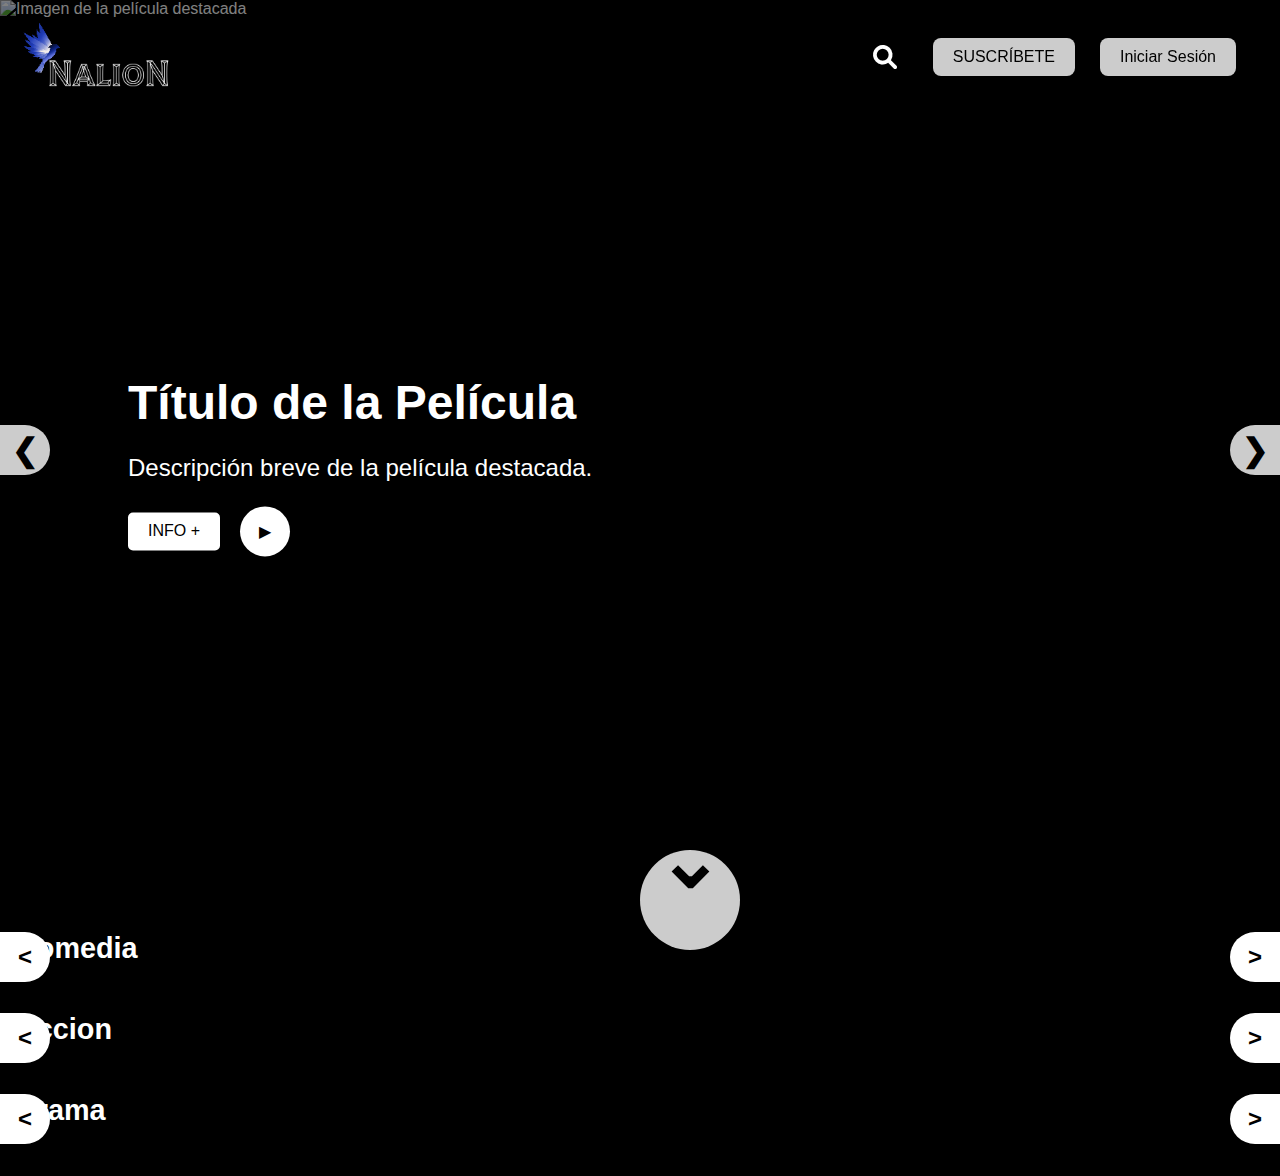
==== index.html @ d017f922 "Merge branch 'lili' into dev" ====
<!DOCTYPE html>
<html lang="es">

<head>
  <meta charset="UTF-8">
  <meta name="viewport" content="width=device-width, initial-scale=1.0">
  <title>NALION</title>
  <link rel="icon" href="/img/favicon.ico" type="image/x-icon">
  <link rel="stylesheet" href="style.css">
  <link rel="stylesheet" href="categoria.css">
  <link rel="stylesheet" href="https://cdnjs.cloudflare.com/ajax/libs/font-awesome/6.0.0-beta3/css/all.min.css">
  <link rel="stylesheet" href="mobile.css">
  <link rel="stylesheet" href="suscripcion.css">
  <link rel="stylesheet" href="login.css">

</head>

<body>
  <header>
    <img src="/img/logo.webp" alt="Nalion Streaming">
    <div class="header-right">
      <div id="buscador">
        <button id="lupa">
          <i class="fas fa-search"></i>
        </button>
        <form id="form-buscador" action="#" method="get" style="display: none;">
          <input type="text" name="query" placeholder="¿Qué buscas?">
        </form>
        <div id="modal-busqueda" class="modal">
          <div class="modal-contenido">
            <span class="cerrar-modal" id="cerrar-modal-busqueda">&times;</span>
            <h2>Resultados de la búsqueda</h2>
            <div id="resultados-busqueda" class="resultados-busqueda"></div>
          </div>
        </div>
      </div>
      <button id="btn-suscripcion" class="btn-suscripcion">SUSCRÍBETE</button>
      <button id="btn-login" class="btn-suscripcion">Iniciar Sesión</button>
    </div>

  </header>

  <main id="main">
    <div id="hero" class="hero-section">
      <button id="btn-prev" class="btn-lateral">❮</button>
      <div class="hero-contenido">
        <h1 id="hero-titulo">Título de la Película</h1>
        <p id="hero-descripcion">Descripción breve de la película destacada.</p>
        <div class="botones-trending">
        <button id="hero-boton" class="btn-ver-mas">INFO +</button>
        <button class="btn-play">▶</button>
        </div>
      </div>
      <img id="hero-imagen" src="" alt="Imagen de la película destacada">
      <button id="btn-next" class="btn-lateral">❯</button>
      <div id="indicadores" class="indicadores">
      </div>
      <div id="scroll-btn-container">
        <button id="scroll-btn"></button>
      </div>
    </div>


    <section class="categorias" id="categorias-container">
    </section>

    <div id="modal-pelicula" class="modal">
      <div class="fondo-imagen"></div> 
      <div class="modal-contenido">
        <img id="modal-cartel" src="" alt="Cartel de la película">
        <div class="modal-texto">
          <h2 id="modal-titulo">Título de la Película</h2>
          <p id="modal-descripcion">Descripción de la película.</p>
          <p><strong>Año de estreno:</strong> <span id="modal-ano"></span></p>
          <p><strong>Lenguajes disponibles:</strong> <span id="modal-lenguajes"></span></p>
          <p><strong>Reparto:</strong> <span id="modal-reparto"></span></p>
          <p><strong>Director:</strong> <span id="modal-director"></span></p>
          <p id="volver-buscador" class="modal-subtitulos"><strong>Subtítulos:</strong> <span id="modal-subtitulos"></span></p>
          <button id="modal-trailer"  class="btn-ver-trailer">▶</button>
        </div>
        <button class="cerrar-modal">&times;</button>
      </div>
    </div>

    <div id="modal-suscripcion" class="modal">
      <div class="modal-contenido">
        <span class="cerrar-modal" id="cerrar-modal-suscripcion">&times;</span>
        <h2>Suscríbete</h2>
        <form id="form-suscripcion">
          <label for="email">Correo electrónico:</label>
          <input type="email" id="email" name="email" placeholder="Ingresa tu correo" required>
          <label for="password-suscripcion">Crea una contraseña:</label>
          <input type="password" id="password-suscripcion" name="password" placeholder="Crea una contraseña" required>
          <button type="submit" class="btn-suscripcion">Enviar</button>
        </form>
      </div>
    </div>

    <div id="modal-login" class="modal">
      <div class="modal-contenido">
        <span class="cerrar-modal" id="cerrar-modal-login">&times;</span>
        <h2>Iniciar Sesión</h2>
        <form id="form-login">
          <label for="login-email">Correo electrónico:</label>
          <input type="email" id="login-email" name="email" placeholder="Ingresa tu correo" required>
          <label for="login-password">Contraseña:</label>
          <input type="password" id="login-password" name="password" placeholder="Ingresa tu contraseña" required>
          <button type="submit" class="btn-suscripcion">Iniciar Sesión</button>
        </form>
      </div>
    </div>
    <div id="main-end-marker"></div>
  </main>

  <button id="scroll-up-btn">^</button>

  </footer>
  <script src="btn-play-trending.js" defer></script>
  <script src="script.js" defer></script>
  <script src="carruselgeneros.js" defer></script>
  <script src="categoria.js" defer></script>
  <script src="cliente.js" defer></script>
  <script src="suscripcion.js" defer></script>
  <script src="login.js" defer></script>
</body>

</html>
---- style.css ----
body {
    font-family: sans-serif;
    margin: 0;
    background-color: #000;
    /* Fondo oscuro tipo Netflix */
    color: #fff;
  }
  
  header {
    background-color: none; /* Fondo negro semitransparente */
    padding: 20px;
    display: flex;
    align-items: center;
    justify-content: space-between;
    position: fixed; /* Fija el header en la parte superior */
    width: 95%; /* Ocupa todo el ancho */
    z-index: 10; /* Asegura que esté por encima de otros elementos */
  }
  
  header img {
    width: 150px; /* Ajusta el tamaño del logo si es necesario */
    height: auto;
  }
  
  .header-right {
    display: flex;
    align-items: center;
    gap: 20px; /* Espaciado entre los elementos del lado derecho */
  }
  
  #buscador {
    flex-grow: 0;
    /* Evita que el buscador ocupe todo el espacio disponible */
    display: flex;
    justify-content: center;
    align-items: center;
    margin-right: 5px;
    /* Reduce el espacio entre el buscador y el botón */
  }
  
  #buscador #lupa img {
    width: 25px;
    height: 34px;
    cursor: pointer;
    margin-left: 5px;
    background: none;
  }

  #lupa {
    background: none; /* Sin fondo */
    border: none; /* Sin bordes */
    cursor: pointer; /* Cambia el cursor al pasar el ratón */
    font-size: 1.5rem; /* Tamaño del icono */
    color: #ffffff; /* Color del icono */
    display: flex;
    align-items: center;
    justify-content: center;
    transition: transform 0.3s ease, color 0.3s ease; /* Transición suave */
}

#lupa:hover {
    color: #ffffff; /* Cambia el color al pasar el ratón (rojo Netflix) */
    transform: scale(1.2); /* Agranda el icono ligeramente */
}
  
  #form-buscador {
    display: flex;
    align-items: center;
    gap: 5px;
  }
  
  #form-buscador input {
    background-color: rgba(255, 255, 255, 0.8); /* Fondo blanco semitransparente */
    color: #000; /* Texto negro */
    border: 1px solid #ccc;
    border-radius: 4px;
    padding: 5px;
    font-size: 14px;
  }
  
  #form-buscador input::placeholder {
    color: #666; /* Color del texto del placeholder */
  }
  
  #form-buscador button {
    background-color: #ff5722;
    color: white;
    border: none;
    border-radius: 8px;
    padding: 5px 10px;
    font-size: 14px;
    cursor: pointer;
    transition: background-color 0.3s ease;
  }
  
  #form-buscador button:hover {
    background-color: #e64a19;
  }
  
  .btn-suscripcion {
    margin-left: 5px; /* Añade un pequeño margen entre el buscador y el botón */
    background-color: rgba(255, 255, 255, 0.8); /* Fondo blanco semitransparente */
    color: #000; /* Texto negro */
    border: none;
    padding: 10px 20px;
    font-size: 16px;
    border-radius: 8px;
    cursor: pointer;
    transition: background-color 0.3s ease;
  }
  
  .btn-suscripcion:hover {
    background-color: rgba(255, 255, 255, 1); /* Fondo blanco sólido al pasar el mouse */
  }
  
  main {
    padding: 0px;
  }
  
  /* Hero Section */
  .hero-section {
    position: relative;
    display: flex;
    align-items: center;
    justify-content: center;
    height: 100vh; /* Ocupa toda la altura de la pantalla */
    background-color: #000;
    color: #fff;
    overflow: hidden;
  }
  
  .hero-contenido {
    position: absolute;
    z-index: 2;
    text-align: left; /* Alinea el texto a la izquierda */
    left: 10vw; /* Ajusta la posición horizontal desde el borde izquierdo */
    top: 50%; /* Centra verticalmente */
    transform: translateY(-50%); /* Ajusta el centrado vertical */
    max-width: 600px;
  }
  
  .hero-contenido h1 {
    font-size: 3rem;
    margin-bottom: 1rem;
  }
  
  .hero-contenido p {
    font-size: 1.5rem;
    margin-bottom: 1.5rem;
  }
  
  .botones-trending {
    display: flex;
    align-items: center;
    gap: 20px; /* Espacio entre los botones */
  }

  .hero-contenido .btn-ver-mas {
    background-color: #ffffff;
    color: #000000;
    opacity: 1;
    font-weight: 500;
    padding: 10px 20px; /* Ajusta el tamaño del botón */
    border-radius: 5px; /* Bordes redondeados */
    transition: transform 0.3s ease, opacity 0.3s ease; /* Transición suave */
    transform-origin: center; /* Escala desde el centro */
  }
  
  .hero-contenido .btn-ver-mas:hover {
    transform: scale(1.2); /* Agranda el botón un 20% */
  }

  .hero-contenido .btn-play {
    background-color: #ffffff;
    color: #000000;
    border: none;
    border-radius: 50%;
    width: 50px; /* Ancho del botón */
    height: 50px;
    justify-content: center; 
    font-size: 16px;
    cursor: pointer;
    opacity: 1;
  }

  .hero-contenido .btn-play:hover {
    opacity: 1; /* Aumenta la opacidad */
    transform: scale(1.2); /* Agranda el botón un 20% */
}
  
  #hero-imagen {
    position: absolute;
    top: 0;
    left: 0;
    width: 100%;
    height: 100%;
    object-fit: cover;
    z-index: 1;
    opacity: 0.5;
  }
  
  .btn-lateral {
    background-color: #ffffff;
    color: #000000;
    width: 50px; /*Añadido*/
    height: 50px;/*Añadido*/
    border: none;
    cursor: pointer;
    position: absolute;
    top: 50%;
    transform: translateY(-50%);
    z-index: 10;
    display: flex;
    justify-content: center;
    align-items: center;
    padding: 10px;
    font-size: 2rem;
    font-weight: bold;
    transition: transform 0.3s ease;
    opacity: 0.8;
  }
  
  .btn-lateral:hover {
    transform: translateY(-50%) scale(1.2); /* Agranda el botón un 20% */
    opacity: 1; /* Aumenta la opacidad al pasar el ratón */
  }
  
  #btn-prev {
    left: 0px; /* Botón izquierdo */
    border-top-right-radius: 50px; /* Redondea la esquina superior izquierda */
    border-bottom-right-radius: 50px; /* Redondea la esquina inferior izquierda */
  }
  
  #btn-next {
    right: 0px; /* Botón derecho */
    border-top-left-radius: 50px; /* Redondea la esquina superior izquierda */
    border-bottom-left-radius: 50px; /* Redondea la esquina inferior izquierda */
  }
  
  .indicadores {
    display: flex;
    justify-content: center;
    align-items: center;
    gap: 19px; /* Aumenta el espacio entre los indicadores */
    position: absolute;
    bottom: 9%; /* Sube los indicadores ligeramente */
    left: 50%;
    z-index: 3;
  }
  
  .indicador {
    width: 16px; /* Aumenta el tamaño de los indicadores */
    height: 16px; /* Aumenta el tamaño de los indicadores */
    background-color: #ccc;
    border-radius: 50%;
    transition: background-color 0.3s ease, transform 0.3s ease;
    cursor: pointer;
  }
  
  .indicador.activo {
    background-color: #ffffff;
    transform: scale(1.2); /* Agranda el indicador activo ligeramente */
  }
  
  #scroll-btn-container {
    display: flex;
    position: absolute;
    width: 100%;
    z-index: 3;
  }
  
  #scroll-btn {
    background-color: #ffffff;
    color: #000000;
    width: 100px; /*Añadido*/
    height: 100px;/*Añadido*/
    border: none;
    border-radius: 50%;
    cursor: pointer;
    position: fixed;
    bottom: -100px;
    left: 50%;
    transform: translateY(-50%);
    z-index: 10;
    font-weight: bold;
    transition: transform 0.3s ease;
    opacity: 0.8;
  }
  
  #scroll-btn:hover {
    transform: translateY(-50%) scale(1.2); /* Agranda el botón un 20% */
   opacity: 1;
  }
  
  #scroll-btn::before {
    content: '⌄'; /* Flecha hacia abajo */
    font-size: 80px;
    line-height: 0;
    position: absolute;
    top: 10%; /* Posiciona la flecha en la mitad superior del círculo */
    left: 50%; /* Centra horizontalmente */
    transform: translateX(-50%); /* Ajusta el centrado horizontal */
  }

  #scroll-up-btn {
    background-color: #ffffff;
    color: #000000;
    width: 100px;
    height: 100px;
    border: none;
    border-radius: 50px;
    cursor: pointer;
    position: fixed;
    bottom: -50px; /* Pegado al borde inferior */
    left: 50%;
    transform: translateX(-50%); /* Centra horizontalmente */
    z-index: 10;
    display: flex;
    justify-content: center;
    align-items: flex-start;
    font-size: 2rem;
    font-weight: bold;
    padding-top: 10px; /* Ajusta el espacio superior */
    transition: transform 0.3s ease;
    opacity: 0.8;
}

#scroll-up-btn:hover {
    transform: scale(1.2); /* Agranda el botón un 20% */
    transform: translateX(-50%) scale(1.2); 
    opacity: 1;
}

/* Marcador invisible al final de <main> */
#main-end-marker {
  width: 100%;
  height: 1px; /* Tamaño mínimo para que sea detectable */
  background: transparent; /* Invisible */
}
  
  #modal-cartel {
    max-width: 40%; /* El póster ocupa el 40% del ancho */
    height: auto;
    border-radius: 10px; /* Bordes redondeados para el póster */
    box-shadow: 0 4px 8px rgba(0, 0, 0, 0.5); /* Sombra para destacar el póster */
  }
  
 
  
  .modal-abierto .hero-contenido {
    visibility: hidden; /* Oculta el contenido de la hero section */
  }
  
  .modal-abierto #indicadores,
  .modal-abierto #scroll-btn-container {
    display: none; /* Oculta los indicadores y el botón de scroll */
  }

  /* Modal para los resultados de búsqueda */
  #modal-busqueda {
    display: none; /* Oculto por defecto */
    position: fixed;
    left: 0;
    top: 92px;
    width: 100%;
    height: 100%;
    overflow: hidden; /* Evita que el contenido se desborde fuera del modal */
    background-color: rgba(0, 0, 0, 0.8); /* Fondo oscuro semitransparente */
  }
  
  #modal-busqueda .modal-contenido {
    display: flex;
    flex-direction: column;
    background-color: #141414; /* Fondo oscuro */
    padding: 20px;
    border-radius: 0;
    width: 100%;
    height: 100%;
    max-width: none;
    max-height: none;
    overflow-y: auto; /* Habilita el desplazamiento vertical si el contenido es demasiado grande */
    color: #fff;
    position: relative;
    box-sizing: border-box;
  }
  
  #modal-busqueda h2 {
    margin-left: 50px;
    margin-top: 70px;
    width: 100%; /* Ocupa todo el ancho disponible */
    white-space: nowrap;
    font-size: 1.5rem;
    padding: 20px; /* Padding horizontal para que no toque los bordes */
    box-sizing: border-box;
    
  }
  
  #modal-busqueda .cerrar-modal {
    color: #000000;
    position: fixed;
    top: 170px;
    right: 70px;
    font-size: 28px;
    font-weight: bold;
    cursor: pointer;
  }

.resultados-busqueda {
  display: flex;
  flex-wrap: wrap;
  gap: 20px;
  margin: 50px;
  z-index: 1001;
}

.resultado-item {
  width: 200px;
  text-align: center;
  color: #fff;
  margin-left: 20px;
}

.resultado-item img {
  width: 100%;
  border-radius: 8px;
}

.resultado-item h3 {
  font-size: 1.2rem;
  margin: 10px 0;
}

.resultado-item p {
  font-size: 0.9rem;
  color: #ccc;
}


/* Modal para la suscripción */
#modal-suscripcion {
  display: none; /* Oculto por defecto */
  position: fixed;
  z-index: 1000;
  left: 0;
  top: 0;
  width: 100%;
  height: 100%;
  background-color: rgba(0, 0, 0, 0.8); /* Fondo oscuro semitransparente */
}

#modal-suscripcion .modal-contenido {
  background-color: #141414;
  margin: 5% auto;
  padding: 20px;
  border-radius: 10px;
  width: 80%;
  max-width: 400px;
  color: #fff;
}

#modal-suscripcion h2 {
  text-align: center;
}

#modal-suscripcion form {
  display: flex;
  flex-direction: column;
  gap: 10px;
}

#modal-suscripcion input {
  padding: 10px;
  border: 1px solid #ccc;
  border-radius: 5px;
}

#modal-suscripcion .btn-suscripcion {
  background-color: #ff5722;
  color: #fff;
  border: none;
  padding: 10px;
  border-radius: 5px;
  cursor: pointer;
  transition: background-color 0.3s ease;
}

#modal-suscripcion .btn-suscripcion:hover {
  background-color: #e64a19;
}

/* Modal */
.modal {
  position: fixed;
  top: 0;
  left: 0;
  width: 100%;
  height: 100%;
  background-color: rgba(0, 0, 0, 0.5); /* Fondo semi-transparente */
  display: none; /* Inicialmente oculto */
  justify-content: center;
  align-items: center;
  z-index: 1000;
}

.fondo-imagen {
  position: absolute;  /* Asegura que la imagen se superponga al contenido */
  top: 0;
  left: 0;
  right: 0;
  bottom: 0;
  background-size: cover;  /* Hace que la imagen cubra todo el contenedor */
  background-position: center;  /* Centra la imagen en el contenedor */
  background-repeat: no-repeat;  /* Evita que la imagen se repita */
  z-index: -1;  /* Asegura que la imagen quede detrás del contenido del modal */
  filter: brightness(50%);  /* Añade un overlay oscuro sobre la imagen */
}

.overlay {
  position: absolute;
  top: 0;
  left: 0;
  right: 0;
  bottom: 0;
  background-color: rgba(0, 0, 0, 0.589); /* Overlay oscuro */
  z-index: 0;  /* Se coloca por encima de la imagen, pero por debajo del contenido */
}

.modal-contenido {
  display: flex;
  align-items: flex-start;  /* Coloca la información en la parte superior */
  padding: 20px;
  max-width: 2300px; /* Limita el ancho máximo del modal */
  margin: 0 auto; /* Centra el modal horizontalmente */
}

#modal-cartel {
  display: flex;
  width: 25%; 
  height: auto;  /* La altura se ajustará en función del ancho para mantener la proporción */
  aspect-ratio: 1 / 1.5;  /* Mantiene una relación de aspecto de un cuadrado alargado hacia abajo (1:1.5) */
  object-fit: cover;  /* Asegura que la imagen se mantenga dentro de los límites */
  border-radius: 10px;
  margin-top: 5vw;
  margin-left: 10vw;
}


.modal-texto {
  flex: 1; /* El texto ocupa el resto del espacio */
  color: white; /* Texto en color blanco */
  margin-left: 30px; /* Espacio entre la imagen y el texto */
  margin-top: 5vw;
  padding-right: 20px;
  max-width: 50%;
}

#modal-titulo {
  font-size: 50px;
  font-weight: bold;
  margin-left: 0; 
  padding-left: 0;
}

#modal-descripcion,
#modal-ano,
#modal-lenguajes,
#modal-reparto,
#modal-director,
#volver-buscador {
  font-size: 16px;
}

/* Estilo del botón de cierre (X) */
.cerrar-modal {
  position: absolute;
  top: 70px;
  right: 70px;
  background-color: rgb(255, 255, 255);
  color: rgb(0, 0, 0);
  border: none;
  border-radius: 50%;
  width: 40px;
  height: 40px;
  font-size: 24px;
  display: flex;
  justify-content: center;
  align-items: center;
  cursor: pointer;
  z-index: 2000;
  opacity: 0.8;
  transition: all 0.3s ease;
}

.cerrar-modal:hover {
  opacity: 1;
  transform: scale(1.2);
}

/* Estilo del botón de Play (▶) */
#modal-trailer {
  position: absolute;
  bottom: 70px;
  right: 70px;
  background-color: rgb(255, 255, 255);
  color: rgb(0, 0, 0);
  border: none;
  border-radius: 50%;
  width: 70px;
  height: 70px;
  font-size: 30px;
  display: flex;
  justify-content: center;
  align-items: center;
  cursor: pointer;
  z-index: 2000;
  opacity: 0.8;
  transition: all 0.3s ease;
}

#modal-trailer:hover {
opacity: 1;
transform: scale(1.2);
}

/* Estilo para el botón "Volver al buscador" */
#volver-buscador {
  font-size: 16px;
  text-align: center;
  color: white;
  margin-top: 20px;
  cursor: pointer;
}
---- categoria.css ----
/* Estilos generales del carrusel */
section.categoria,
section.carrusel {
  margin: 2rem 0;
  position: relative;
}

h2 {
  font-size: 1.8rem;
  margin: 0 0 1rem 1rem;
  color: #fff;
}

.peliculas-carrusel {
  display: flex;
  overflow-x: hidden;
  scroll-behavior: smooth;
  padding: 0 2rem;
  gap: 1rem;
  box-shadow: #000000;
}

.pelicula-item {
  flex: 0 0 calc(20% - 1rem);
  /* 5 por fila */
  height: 28vw;
  background-color: #222;
  border-radius: 15px;
  overflow: hidden;
  position: relative;
  transition: transform 0.3s;
  box-shadow: 0 4px 10px rgba(0, 0, 0, 0.4);
  cursor: pointer;
}

.pelicula-item img {
  width: 100%;
  height: auto;
  object-fit: cover;
  display: block;
  transition: opacity 0.3s ease-in-out;
}

.pelicula-item h3,
.pelicula-item .anio,
.pelicula-item .descripcion {
  position: absolute;
  opacity: 0;
  transition: opacity 0.3s;
  color: #fff;
  padding: 0 0.5rem;
  z-index: 2;
}

.pelicula-item h3 {
  bottom: 6.5rem;
  left: 0;
  right: 0;
  font-size: 1.1rem;
  font-weight: bold;
}

.pelicula-item .anio {
  bottom: 5.3rem;
  left: 0;
  right: 0;
  font-size: 0.9rem;
  font-weight: bold;
}

.pelicula-item .descripcion {
  bottom: 1.9rem;
  left: 0;
  right: 0;
  font-size: 0.85rem;
  max-height: 4rem;
  display: -webkit-box;
  -webkit-line-clamp: 3;
  /* 👈 Número de líneas */
  -webkit-box-orient: vertical;
  overflow: hidden;
  text-overflow: ellipsis;
}

/* Mostrar info en hover */
.pelicula-item:hover h3,
.pelicula-item:hover .anio,
.pelicula-item:hover .descripcion {
  opacity: 1;
}

/*Botones del carrusel*/
.carrusel-btn {
  background-color: #ffffff;
  color: #000000;
  width: 50px; /*Añadido*/
  height: 50px;/*Añadido*/
  border: none;
  cursor: pointer;
  position: absolute;
  top: 50%;
  transform: translateY(-50%);
  z-index: 10;
  display: flex;
  justify-content: center;
  align-items: center;
  padding: 20px;
  font-size: 1.5rem;
  font-weight: bold;
  transition: transform 0.3s ease;
}

.carrusel .carrusel-btn:hover {
  transform: translateY(-50%) scale(1.4);
}
.carrusel-btn:hover {
  transform: translateY(-50%) scale(1.4);
  opacity: 1;
}

.carrusel .carrusel-btn {
  position: absolute;
  top: 50%;
  transform: translateY(-50%);
}

.carrusel-btn.prev {
  left: 0px;
  border-top-right-radius: 50px; /* Redondea la esquina superior izquierda */
  border-bottom-right-radius: 50px; /* Redondea la esquina inferior izquierda */
}

.carrusel-btn.next {
  right: 0px;
  border-top-left-radius: 50px;
  border-bottom-left-radius: 50px;
}

/* Ocultar scroll horizontal nativo */
.peliculas-carrusel::-webkit-scrollbar {
  display: none;
}

.peliculas-carrusel {
  -ms-overflow-style: none;
  scrollbar-width: none;
}

.informacion-deslizable {
  position: absolute;
  bottom: -100%;
  left: 0;
  width: 100%;
  height: 30%;
  /* Ocupa toda la tarjeta */
  background: rgba(0, 0, 0, 0.8);
  color: white;
  padding: 10px;
  box-sizing: border-box;
  transition: bottom 0.3s ease;
  overflow-y: auto;
}

.pelicula-item:hover .informacion-deslizable {
  bottom: 0;
}

.botones-card {
  display: flex;
  justify-content: right;
  margin-bottom: 10px;
  gap: 3px;
}

.btn-play,
.btn-ver-mas {
  background-color: white;
  color: black;
  border: none;
  border-radius: 50px;
  padding: 5px 10px;
  font-size: 1em;
  cursor: pointer;
  transition: transform 0.2s ease;
  z-index: 3;
}

.btn-play:hover,
.btn-ver-mas:hover {
  transform: scale(1.1);
}
---- mobile.css ----
@media (max-width: 768px) {
  #scroll-btn,
  #scroll-up-btn,
  .carrusel-btn,
  #btn-next,
  #btn-prev,
  .carrusel-btn.prev {
    display: none !important;
  }
   .modal-contenido {
    flex-direction: column;
    padding: 10px;
    margin: 0 10px;
    align-items: center;
    margin-top: 30px;
    width: 90%;
  }

  
  #modal-cartel {
    width: 80%;
    height: 50vh; /* Ocupa el 50% de la altura de la pantalla */
    object-fit: cover;
    border-radius: 1px;
    margin: 0 auto 20px;
  }
  
  

  .modal-texto {
    margin: 0;
    padding: 0 10px;
    max-width: 100%;
    color: rgb(8, 102, 209);
  }

  #modal-titulo {
    font-size: 20px;
    text-align: center;
  }

  #modal-descripcion {
    font-size: 14px;
    white-space: nowrap;
    overflow: hidden;
    text-overflow: ellipsis;
    margin-bottom: 8px;
  }

  
/* Estilo para todos los elementos de párrafo dentro de .modal-texto */
.modal-texto p {
  font-size: 16px; /* Asegura que el texto tenga el mismo tamaño */
  color: white; /* Texto en blanco */
  margin-top: 10px; /* Añade un margen superior entre los párrafos */
  text-align: left; /* Alineación del texto a la izquierda */
}



/* Estilo para los títulos dentro de .modal-texto (opcional, si quieres cambiar los títulos) */
.modal-texto h2 {
  font-size: 22px; /* Tamaño de fuente para el título */
  font-weight: bold; /* Negrita para el título */
  margin-bottom: 16px; /* Espacio debajo del título */
}

/* Asegúrate de que #volver-buscador también tenga el mismo estilo, incluso con su clase modal-subtitulos */
#volver-buscador, .modal-subtitulos {
  font-size: 16px; /* Tamaño de fuente igual al de los demás párrafos */
  color: white; /* Color blanco */
  margin-top: 10px; /* Espacio entre los párrafos */
  text-align: left; /* Alineación del texto a la izquierda */
}

  .cerrar-modal {
    top: 20px;
    right: 10px;
    width: 35px;
    height: 35px;
    font-size: 20px;
  }

  #modal-trailer {
    bottom: 20px;
    right: 10px;
    width: 35px;
    height: 35px;
    font-size: 20px;
  }

  .fondo-imagen {
    filter: brightness(40%);
  }

  html, body {
    margin: 0;
    padding: 0;
    width: 100%;
    overflow-x: hidden;
    font-family: sans-serif;
    background-color: #141414;
    color: #fff;
  }

  header {
    background-color: #000;
    padding: 20px;
    display: flex;
    justify-content: space-between;
    align-items: center;
    position: fixed;
    width: 100%;
    z-index: 10;
  }

  header img {
    width: 100px;
    height: auto;
  }

  header nav ul {
    list-style: none;
    display: flex;
    gap: 10px;
    margin: 0;
    padding: 0;
  }

  header nav ul li a {
    color: #fff;
    text-decoration: none;
  }

  #buscador {
    display: flex;
    align-items: center;
    gap: 5px;
  }

  #form-buscador input {
    background-color: rgba(255, 255, 255, 0.8);
    color: #000;
    border: 1px solid #ccc;
    border-radius: 4px;
    padding: 5px;
    font-size: 14px;
  }

  #form-buscador button {
    background-color: #ff5722;
    color: white;
    border: none;
    border-radius: 8px;
    padding: 5px 10px;
    font-size: 14px;
    cursor: pointer;
  }

  .btn-suscripcion {
    background-color: rgba(255, 255, 255, 0.8);
    color: #000;
    border: none;
    padding: 8px 15px;
    border-radius: 8px;
    font-size: 14px;
    cursor: pointer;
  }

  main {
    padding-top: 80px; /* para dejar espacio al header fijo */
  }

  img {
    width: 100%;
    height: auto;
    object-fit: cover;
    border-radius: 8px;
    box-shadow: 0 4px 8px rgba(0, 0, 0, 0.2);
  }

  #peliculas {
    display: grid;
    grid-template-columns: 1fr;
    gap: 20px;
    padding: 10px;
  }

  .hero-section {
    position: relative;
    height: 80vh;
    display: flex;
    justify-content: center;
    align-items: center;
    text-align: left;
    overflow: hidden;
  }

  .hero-contenido {
    position: absolute;
    left: 5vw;
    top: 50%;
    transform: translateY(-50%);
    z-index: 2;
    max-width: 90%;
  }

  .hero-contenido h1 {
    font-size: 2rem;
    margin-bottom: 0.5rem;
  }

  .hero-contenido p {
    font-size: 1rem;
    margin-bottom: 1rem;
  }

  .botones-trending {
    display: flex;
    flex-wrap: wrap;
    gap: 10px;
  }

  

  .indicadores {
    gap: 10px;
    bottom: 8%;
  }

  .indicador {
    width: 12px;
    height: 12px;
  }



  h2 {
    font-size: 1.4rem;
    margin: 0 0 1rem 1rem;
  }

  .peliculas-carrusel {
    padding: 0 1rem;
    gap: 0.5rem;
  }

  .pelicula-item {
    flex: 0 0 80%; /* solo una o dos tarjetas por fila */
    height: 100vw;
  }

  .pelicula-item h3 {
    font-size: 1rem;
    bottom: 5.5rem;
  }

  .pelicula-item .anio {
    font-size: 0.85rem;
    bottom: 4.4rem;
  }

  .pelicula-item .descripcion {
    font-size: 0.75rem;
    bottom: 1.5rem;
    width: 50%; 
    text-align: left; /* Alinea el texto a la izquierda (si es necesario) */

  }


  .pelicula-item.touch .informacion-deslizable {
    bottom: 0;
  }
 

  .pelicula-item.touch .btn-play,
  .pelicula-item.touch .btn-ver-mas {
    visibility: visible !important;
    opacity: 1 !important;
    left: 500px;
    background-color: #ff5722;
    color: white;
    border-radius: 8px;
    font-size: 1rem;
    cursor: pointer;
  }
  
  .btn-play:hover,
  .btn-ver-mas:hover {
    background-color: #e64a19; /* Cambia el color en hover */
  }
  
  .carrusel-btn {
    width: 35px;
    height: 35px;
    font-size: 1.2rem;
    padding: 10px;
  }

  .informacion-deslizable {
    width: 172%;
    background-color: black;
    font-size: 0.8rem;
    padding: 8px;
    height: 40%;
  }

  .botones-card {
    width: 100%;
    justify-content: center;
    gap: 10px;
    margin-top: 0.5rem;
    margin-bottom: 0.5rem;
  }
}
---- suscripcion.css ----
#modal-suscripcion {
    display: none; /* Oculto por defecto */
    position: fixed;
    z-index: 1000;
    left: 0;
    top: 0;
    width: 100%;
    height: 100%;
    background-color: rgba(0, 0, 0, 0.8); /* Fondo oscuro semitransparente */
  }
  
  #modal-suscripcion .modal-contenido {
    background-color: #141414;
    margin: 5% auto;
    padding: 20px;
    border-radius: 10px;
    width: 80%;
    max-width: 400px;
    color: #fff;
  }
  
  #modal-suscripcion h2 {
    text-align: center;
  }
  
  #modal-suscripcion form {
    display: flex;
    flex-direction: column;
    gap: 10px;
  }
  
  #modal-suscripcion input {
    padding: 10px;
    border: 1px solid #ccc;
    border-radius: 5px;
  }
  
  #modal-suscripcion .btn-suscripcion {
    background-color: #ff5722;
    color: #fff;
    border: none;
    padding: 10px;
    border-radius: 5px;
    cursor: pointer;
    transition: background-color 0.3s ease;
  }
  
  #modal-suscripcion .btn-suscripcion:hover {
    background-color: #e64a19;
  }
---- login.css ----
#modal-login {
    display: none;
    position: fixed;
    top: 0;
    left: 0;
    width: 100%;
    height: 100%;
    background-color: rgba(0, 0, 0, 0.5);
    z-index: 1000;
  }
  
  #modal-login .modal-contenido {
    background-color: #fff;
    margin: 10% auto;
    padding: 20px;
    width: 90%;
    max-width: 400px;
    border-radius: 8px;
    box-shadow: 0 4px 8px rgba(0, 0, 0, 0.2);
  }
  
  #modal-login .cerrar-modal {
    float: right;
    font-size: 1.5rem;
    cursor: pointer;
  }
  
  #modal-login input {
    width: 100%;
    padding: 10px;
    margin: 10px 0;
    border: 1px solid #ccc;
    border-radius: 5px;
  }
  
  #modal-login button {
    width: 100%;
    padding: 10px;
    background-color: #007bff;
    color: white;
    border: none;
    border-radius: 5px;
    cursor: pointer;
  }
  
  #modal-login button:hover {
    background-color: #0056b3;
  }
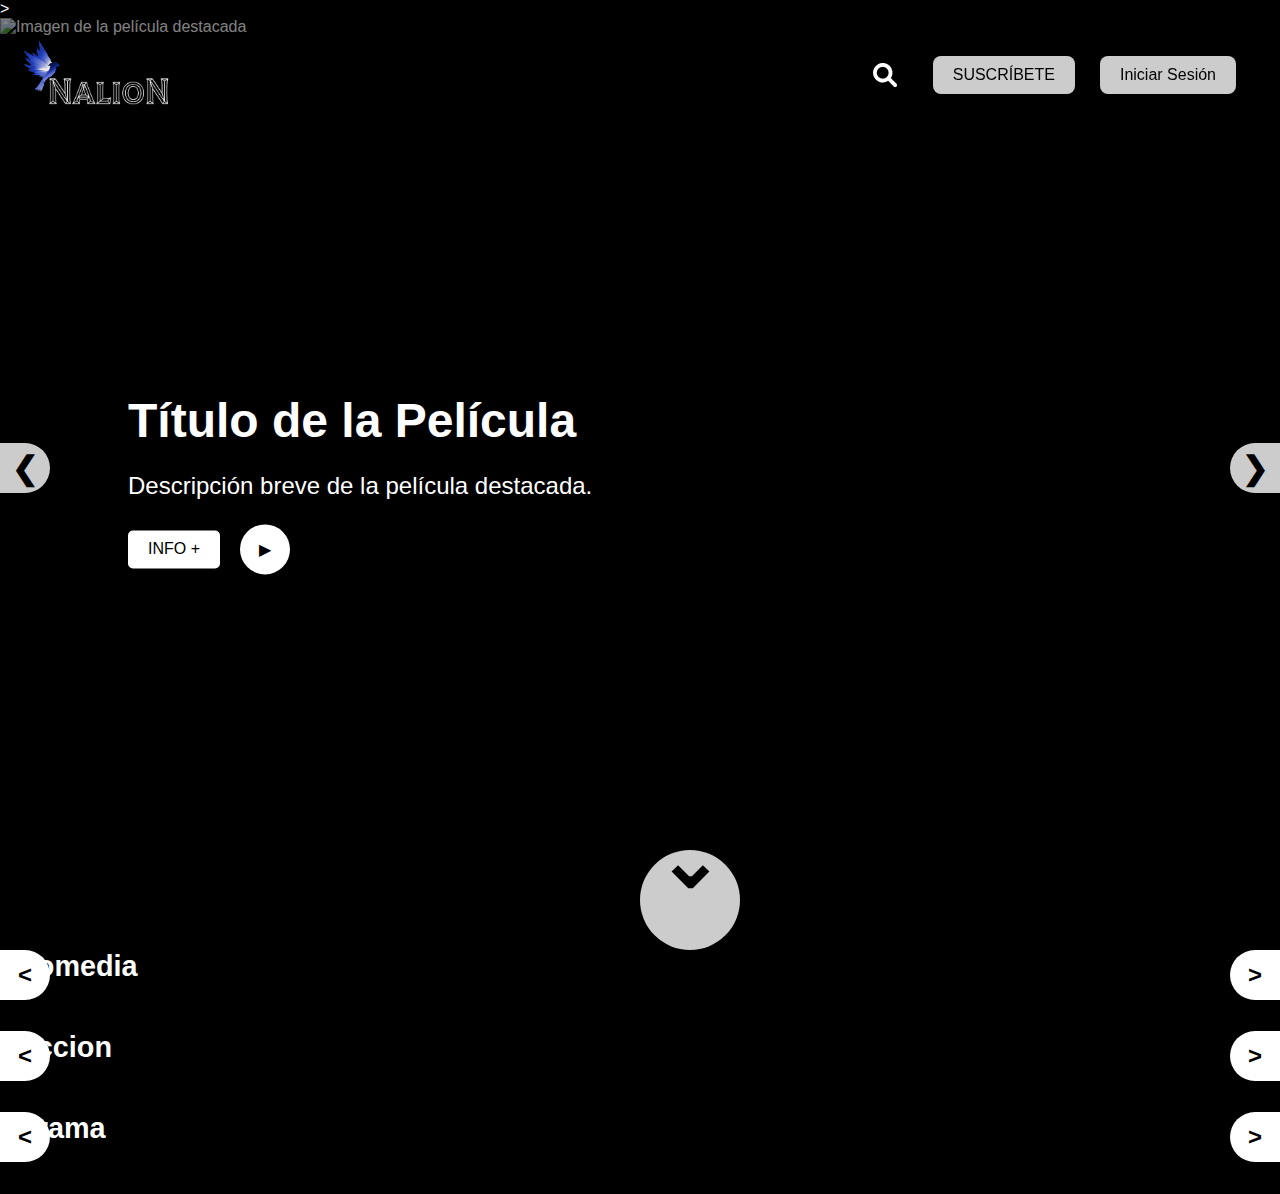
==== commit 5aaa7541: "segundo cambio ruta logo" ====
--- a/index.html
+++ b/index.html
@@ -1,23 +1,26 @@
 <!DOCTYPE html>
 <html lang="es">
 
-<head>
+<head</head>>
   <meta charset="UTF-8">
   <meta name="viewport" content="width=device-width, initial-scale=1.0">
   <title>NALION</title>
-  <link rel="icon" href="/img/favicon.ico" type="image/x-icon">
+  <link rel="icon" href="./img/favicon.ico" type="image/x-icon">
   <link rel="stylesheet" href="style.css">
   <link rel="stylesheet" href="categoria.css">
   <link rel="stylesheet" href="https://cdnjs.cloudflare.com/ajax/libs/font-awesome/6.0.0-beta3/css/all.min.css">
   <link rel="stylesheet" href="mobile.css">
   <link rel="stylesheet" href="suscripcion.css">
   <link rel="stylesheet" href="login.css">
-
+  <link rel="stylesheet" href="modalbusqueda.css">
+  <link rel="stylesheet" href="iconolupa.css">
+  <link rel="stylesheet" href="modalinfo.css">
+  <link rel="stylesheet" href="botones.css">
 </head>
 
 <body>
   <header>
-    <img src="/img/logo.webp" alt="Nalion Streaming">
+    <img src="./img/logo.webp" alt="Nalion Streaming">
     <div class="header-right">
       <div id="buscador">
         <button id="lupa">
@@ -122,6 +125,7 @@
   <script src="cliente.js" defer></script>
   <script src="suscripcion.js" defer></script>
   <script src="login.js" defer></script>
+  <script src="botones.js" defer></script>
 </body>
 
 </html>--- a/modalbusqueda.css
+++ b/modalbusqueda.css
@@ -0,0 +1,78 @@
+ /* Modal para los resultados de búsqueda */
+ #modal-busqueda {
+    display: none; /* Oculto por defecto */
+    position: fixed;
+    left: 0;
+    top: 92px;
+    width: 100%;
+    height: 100%;
+    overflow: hidden; /* Evita que el contenido se desborde fuera del modal */
+    background-color: rgba(0, 0, 0, 0.8); /* Fondo oscuro semitransparente */
+  }
+  
+  #modal-busqueda .modal-contenido {
+    display: flex;
+    flex-direction: column;
+    background-color: #141414; /* Fondo oscuro */
+    padding: 20px;
+    border-radius: 0;
+    width: 100%;
+    height: 100%;
+    max-width: none;
+    max-height: none;
+    overflow-y: auto; /* Habilita el desplazamiento vertical si el contenido es demasiado grande */
+    color: #fff;
+    position: relative;
+    box-sizing: border-box;
+  }
+  
+  #modal-busqueda h2 {
+    margin-left: 50px;
+    margin-top: 70px;
+    width: 100%; /* Ocupa todo el ancho disponible */
+    white-space: nowrap;
+    font-size: 1.5rem;
+    padding: 20px; /* Padding horizontal para que no toque los bordes */
+    box-sizing: border-box;
+    
+  }
+  
+  #modal-busqueda .cerrar-modal {
+    color: #000000;
+    position: fixed;
+    top: 170px;
+    right: 70px;
+    font-size: 28px;
+    font-weight: bold;
+    cursor: pointer;
+  }
+
+.resultados-busqueda {
+  display: flex;
+  flex-wrap: wrap;
+  gap: 20px;
+  margin: 50px;
+  z-index: 1001;
+}
+
+.resultado-item {
+  width: 200px;
+  text-align: center;
+  color: #fff;
+  margin-left: 20px;
+}
+
+.resultado-item img {
+  width: 100%;
+  border-radius: 8px;
+}
+
+.resultado-item h3 {
+  font-size: 1.2rem;
+  margin: 10px 0;
+}
+
+.resultado-item p {
+  font-size: 0.9rem;
+  color: #ccc;
+}--- a/iconolupa.css
+++ b/iconolupa.css
@@ -0,0 +1,68 @@
+#buscador {
+    flex-grow: 0;
+    /* Evita que el buscador ocupe todo el espacio disponible */
+    display: flex;
+    justify-content: center;
+    align-items: center;
+    margin-right: 5px;
+    /* Reduce el espacio entre el buscador y el botón */
+  }
+  
+  #buscador #lupa img {
+    width: 25px;
+    height: 34px;
+    cursor: pointer;
+    margin-left: 5px;
+    background: none;
+  }
+
+  #lupa {
+    background: none; /* Sin fondo */
+    border: none; /* Sin bordes */
+    cursor: pointer; /* Cambia el cursor al pasar el ratón */
+    font-size: 1.5rem; /* Tamaño del icono */
+    color: #ffffff; /* Color del icono */
+    display: flex;
+    align-items: center;
+    justify-content: center;
+    transition: transform 0.3s ease, color 0.3s ease; /* Transición suave */
+}
+
+#lupa:hover {
+    color: #ffffff; /* Cambia el color al pasar el ratón (rojo Netflix) */
+    transform: scale(1.2); /* Agranda el icono ligeramente */
+}
+  
+  #form-buscador {
+    display: flex;
+    align-items: center;
+    gap: 5px;
+  }
+  
+  #form-buscador input {
+    background-color: rgba(255, 255, 255, 0.8); /* Fondo blanco semitransparente */
+    color: #000; /* Texto negro */
+    border: 1px solid #ccc;
+    border-radius: 4px;
+    padding: 5px;
+    font-size: 14px;
+  }
+  
+  #form-buscador input::placeholder {
+    color: #666; /* Color del texto del placeholder */
+  }
+  
+  #form-buscador button {
+    background-color: #ff5722;
+    color: white;
+    border: none;
+    border-radius: 8px;
+    padding: 5px 10px;
+    font-size: 14px;
+    cursor: pointer;
+    transition: background-color 0.3s ease;
+  }
+  
+  #form-buscador button:hover {
+    background-color: #e64a19;
+  }--- a/modalinfo.css
+++ b/modalinfo.css
@@ -0,0 +1,143 @@
+/* Modal */
+.modal {
+    position: fixed;
+    top: 0;
+    left: 0;
+    width: 100%;
+    height: 100%;
+    background-color: rgba(0, 0, 0, 0.5); /* Fondo semi-transparente */
+    display: none; /* Inicialmente oculto */
+    justify-content: center;
+    align-items: center;
+    z-index: 1000;
+  }
+  
+  .fondo-imagen {
+    position: absolute;  /* Asegura que la imagen se superponga al contenido */
+    top: 0;
+    left: 0;
+    right: 0;
+    bottom: 0;
+    background-size: cover;  /* Hace que la imagen cubra todo el contenedor */
+    background-position: center;  /* Centra la imagen en el contenedor */
+    background-repeat: no-repeat;  /* Evita que la imagen se repita */
+    z-index: -1;  /* Asegura que la imagen quede detrás del contenido del modal */
+    filter: brightness(50%);  /* Añade un overlay oscuro sobre la imagen */
+  }
+  
+  .overlay {
+    position: absolute;
+    top: 0;
+    left: 0;
+    right: 0;
+    bottom: 0;
+    background-color: rgba(0, 0, 0, 0.589); /* Overlay oscuro */
+    z-index: 0;  /* Se coloca por encima de la imagen, pero por debajo del contenido */
+  }
+  
+  .modal-contenido {
+    display: flex;
+    align-items: flex-start;  /* Coloca la información en la parte superior */
+    padding: 20px;
+    max-width: 2300px; /* Limita el ancho máximo del modal */
+    margin: 0 auto; /* Centra el modal horizontalmente */
+  }
+  
+  #modal-cartel {
+    display: flex;
+    width: 25%; 
+    height: auto;  /* La altura se ajustará en función del ancho para mantener la proporción */
+    aspect-ratio: 1 / 1.5;  /* Mantiene una relación de aspecto de un cuadrado alargado hacia abajo (1:1.5) */
+    object-fit: cover;  /* Asegura que la imagen se mantenga dentro de los límites */
+    border-radius: 10px;
+    margin-top: 5vw;
+    margin-left: 10vw;
+  }
+  
+  
+  .modal-texto {
+    flex: 1; /* El texto ocupa el resto del espacio */
+    color: white; /* Texto en color blanco */
+    margin-left: 30px; /* Espacio entre la imagen y el texto */
+    margin-top: 5vw;
+    padding-right: 20px;
+    max-width: 50%;
+  }
+  
+  #modal-titulo {
+    font-size: 50px;
+    font-weight: bold;
+    margin-left: 0; 
+    padding-left: 0;
+  }
+  
+  #modal-descripcion,
+  #modal-ano,
+  #modal-lenguajes,
+  #modal-reparto,
+  #modal-director,
+  #volver-buscador {
+    font-size: 16px;
+  }
+  
+  /* Estilo del botón de cierre (X) */
+  .cerrar-modal {
+    position: absolute;
+    top: 70px;
+    right: 70px;
+    background-color: rgb(255, 255, 255);
+    color: rgb(0, 0, 0);
+    border: none;
+    border-radius: 50%;
+    width: 40px;
+    height: 40px;
+    font-size: 24px;
+    display: flex;
+    justify-content: center;
+    align-items: center;
+    cursor: pointer;
+    z-index: 2000;
+    opacity: 0.8;
+    transition: all 0.3s ease;
+  }
+  
+  .cerrar-modal:hover {
+    opacity: 1;
+    transform: scale(1.2);
+  }
+  
+  /* Estilo del botón de Play (▶) */
+  #modal-trailer {
+    position: absolute;
+    bottom: 70px;
+    right: 70px;
+    background-color: rgb(255, 255, 255);
+    color: rgb(0, 0, 0);
+    border: none;
+    border-radius: 50%;
+    width: 70px;
+    height: 70px;
+    font-size: 30px;
+    display: flex;
+    justify-content: center;
+    align-items: center;
+    cursor: pointer;
+    z-index: 2000;
+    opacity: 0.8;
+    transition: all 0.3s ease;
+  }
+  
+  #modal-trailer:hover {
+  opacity: 1;
+  transform: scale(1.2);
+  }
+  
+  /* Estilo para el botón "Volver al buscador" */
+  #volver-buscador {
+    font-size: 16px;
+    text-align: center;
+    color: white;
+    margin-top: 20px;
+    cursor: pointer;
+  }
+  --- a/botones.css
+++ b/botones.css
@@ -0,0 +1,170 @@
+.botones-trending {
+    display: flex;
+    align-items: center;
+    gap: 20px; /* Espacio entre los botones */
+  }
+
+  .hero-contenido .btn-ver-mas {
+    background-color: #ffffff;
+    color: #000000;
+    opacity: 1;
+    font-weight: 500;
+    padding: 10px 20px; /* Ajusta el tamaño del botón */
+    border-radius: 5px; /* Bordes redondeados */
+    transition: transform 0.3s ease, opacity 0.3s ease; /* Transición suave */
+    transform-origin: center; /* Escala desde el centro */
+  }
+  
+  .hero-contenido .btn-ver-mas:hover {
+    transform: scale(1.2); /* Agranda el botón un 20% */
+  }
+
+  .hero-contenido .btn-play {
+    background-color: #ffffff;
+    color: #000000;
+    border: none;
+    border-radius: 50%;
+    width: 50px; /* Ancho del botón */
+    height: 50px;
+    justify-content: center; 
+    font-size: 16px;
+    cursor: pointer;
+    opacity: 1;
+  }
+
+  .hero-contenido .btn-play:hover {
+    opacity: 1; /* Aumenta la opacidad */
+    transform: scale(1.2); /* Agranda el botón un 20% */
+}
+
+.btn-lateral {
+    background-color: #ffffff;
+    color: #000000;
+    width: 50px; /*Añadido*/
+    height: 50px;/*Añadido*/
+    border: none;
+    cursor: pointer;
+    position: absolute;
+    top: 50%;
+    transform: translateY(-50%);
+    z-index: 10;
+    display: flex;
+    justify-content: center;
+    align-items: center;
+    padding: 10px;
+    font-size: 2rem;
+    font-weight: bold;
+    transition: transform 0.3s ease;
+    opacity: 0.8;
+  }
+  
+  .btn-lateral:hover {
+    transform: translateY(-50%) scale(1.2); /* Agranda el botón un 20% */
+    opacity: 1; /* Aumenta la opacidad al pasar el ratón */
+  }
+  
+  #btn-prev {
+    left: 0px; /* Botón izquierdo */
+    border-top-right-radius: 50px; /* Redondea la esquina superior izquierda */
+    border-bottom-right-radius: 50px; /* Redondea la esquina inferior izquierda */
+  }
+  
+  #btn-next {
+    right: 0px; /* Botón derecho */
+    border-top-left-radius: 50px; /* Redondea la esquina superior izquierda */
+    border-bottom-left-radius: 50px; /* Redondea la esquina inferior izquierda */
+  }
+  
+  .indicadores {
+    display: flex;
+    justify-content: center;
+    align-items: center;
+    gap: 19px; /* Aumenta el espacio entre los indicadores */
+    position: absolute;
+    bottom: 9%; /* Sube los indicadores ligeramente */
+    left: 50%;
+    z-index: 3;
+  }
+  
+  .indicador {
+    width: 16px; /* Aumenta el tamaño de los indicadores */
+    height: 16px; /* Aumenta el tamaño de los indicadores */
+    background-color: #ccc;
+    border-radius: 50%;
+    transition: background-color 0.3s ease, transform 0.3s ease;
+    cursor: pointer;
+  }
+  
+  .indicador.activo {
+    background-color: #ffffff;
+    transform: scale(1.2); /* Agranda el indicador activo ligeramente */
+  }
+  
+  #scroll-btn-container {
+    display: flex;
+    position: absolute;
+    width: 100%;
+    z-index: 3;
+  }
+  
+  #scroll-btn {
+    background-color: #ffffff;
+    color: #000000;
+    width: 100px; /*Añadido*/
+    height: 100px;/*Añadido*/
+    border: none;
+    border-radius: 50%;
+    cursor: pointer;
+    position: fixed;
+    bottom: -100px;
+    left: 50%;
+    transform: translateY(-50%);
+    z-index: 10;
+    font-weight: bold;
+    transition: transform 0.3s ease;
+    opacity: 0.8;
+  }
+  
+  #scroll-btn:hover {
+    transform: translateY(-50%) scale(1.2); /* Agranda el botón un 20% */
+   opacity: 1;
+  }
+  
+  #scroll-btn::before {
+    content: '⌄'; /* Flecha hacia abajo */
+    font-size: 80px;
+    line-height: 0;
+    position: absolute;
+    top: 10%; /* Posiciona la flecha en la mitad superior del círculo */
+    left: 50%; /* Centra horizontalmente */
+    transform: translateX(-50%); /* Ajusta el centrado horizontal */
+  }
+
+  #scroll-up-btn {
+    background-color: #ffffff;
+    color: #000000;
+    width: 100px;
+    height: 100px;
+    border: none;
+    border-radius: 50px;
+    cursor: pointer;
+    position: fixed;
+    bottom: -50px; /* Pegado al borde inferior */
+    left: 50%;
+    transform: translateX(-50%); /* Centra horizontalmente */
+    z-index: 10;
+    display: flex;
+    justify-content: center;
+    align-items: flex-start;
+    font-size: 2rem;
+    font-weight: bold;
+    padding-top: 10px; /* Ajusta el espacio superior */
+    transition: transform 0.3s ease;
+    opacity: 0.8;
+}
+
+#scroll-up-btn:hover {
+    transform: scale(1.2); /* Agranda el botón un 20% */
+    transform: translateX(-50%) scale(1.2); 
+    opacity: 1;
+}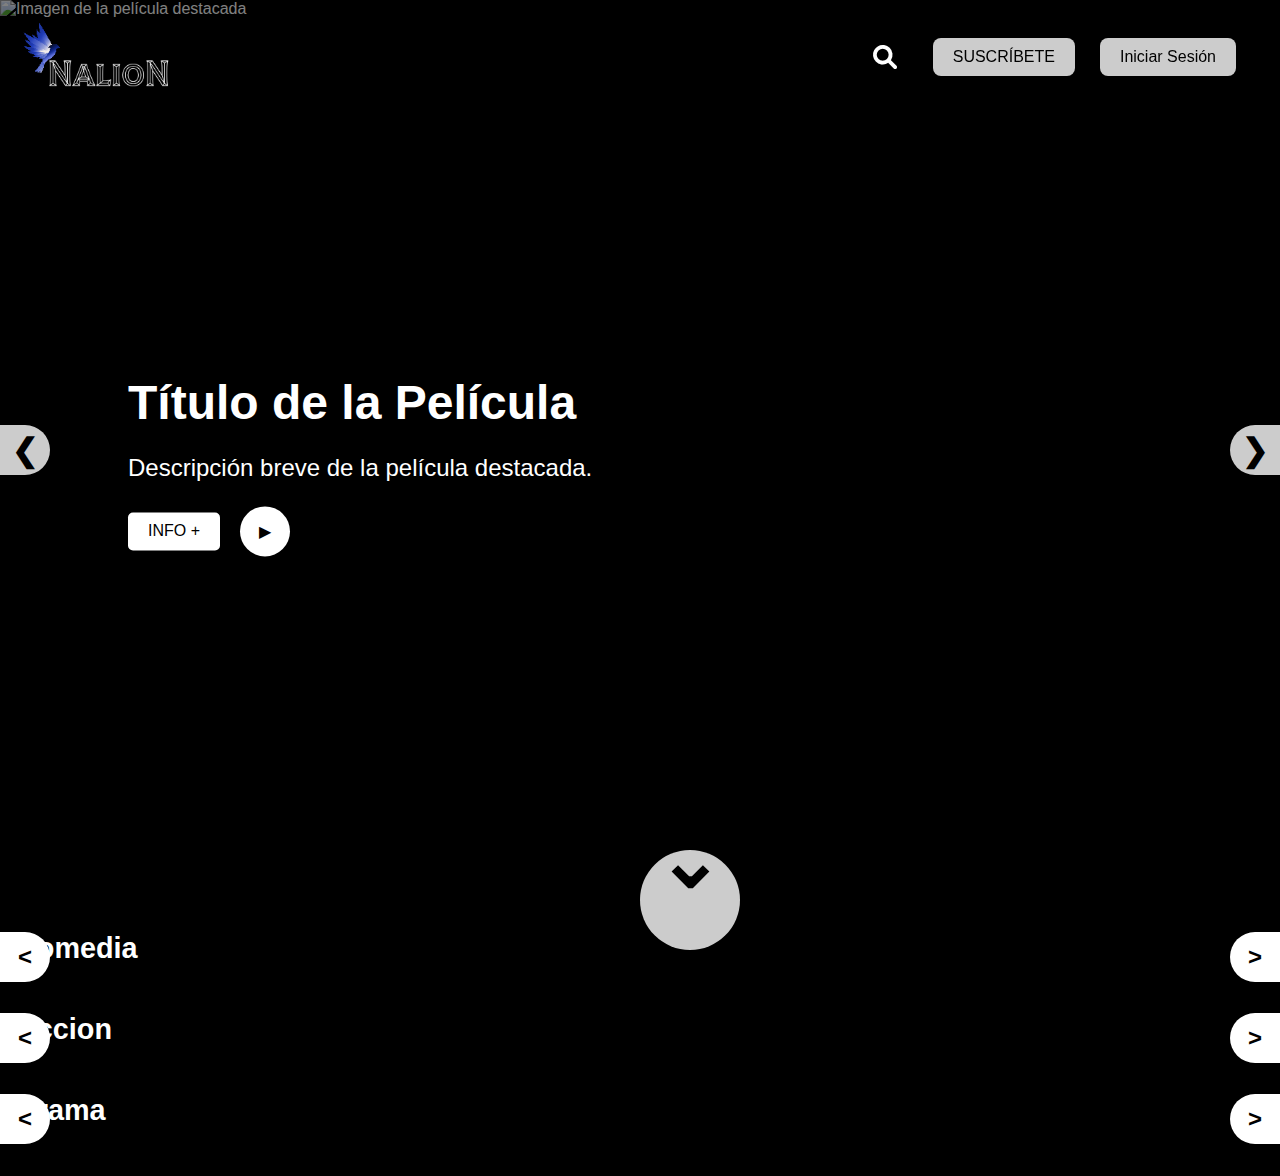
==== commit 8ba208bb: "header arreglado" ====
--- a/index.html
+++ b/index.html
@@ -1,11 +1,11 @@
 <!DOCTYPE html>
 <html lang="es">
 
-<head</head>>
+<head>
   <meta charset="UTF-8">
   <meta name="viewport" content="width=device-width, initial-scale=1.0">
   <title>NALION</title>
-  <link rel="icon" href="./img/favicon.ico" type="image/x-icon">
+  <link rel="icon" href="./favicon.ico" type="image/x-icon">
   <link rel="stylesheet" href="style.css">
   <link rel="stylesheet" href="categoria.css">
   <link rel="stylesheet" href="https://cdnjs.cloudflare.com/ajax/libs/font-awesome/6.0.0-beta3/css/all.min.css">
@@ -20,7 +20,7 @@
 
 <body>
   <header>
-    <img src="./img/logo.webp" alt="Nalion Streaming">
+    <img src="./logo.jpg" alt="Nalion Streaming">
     <div class="header-right">
       <div id="buscador">
         <button id="lupa">
